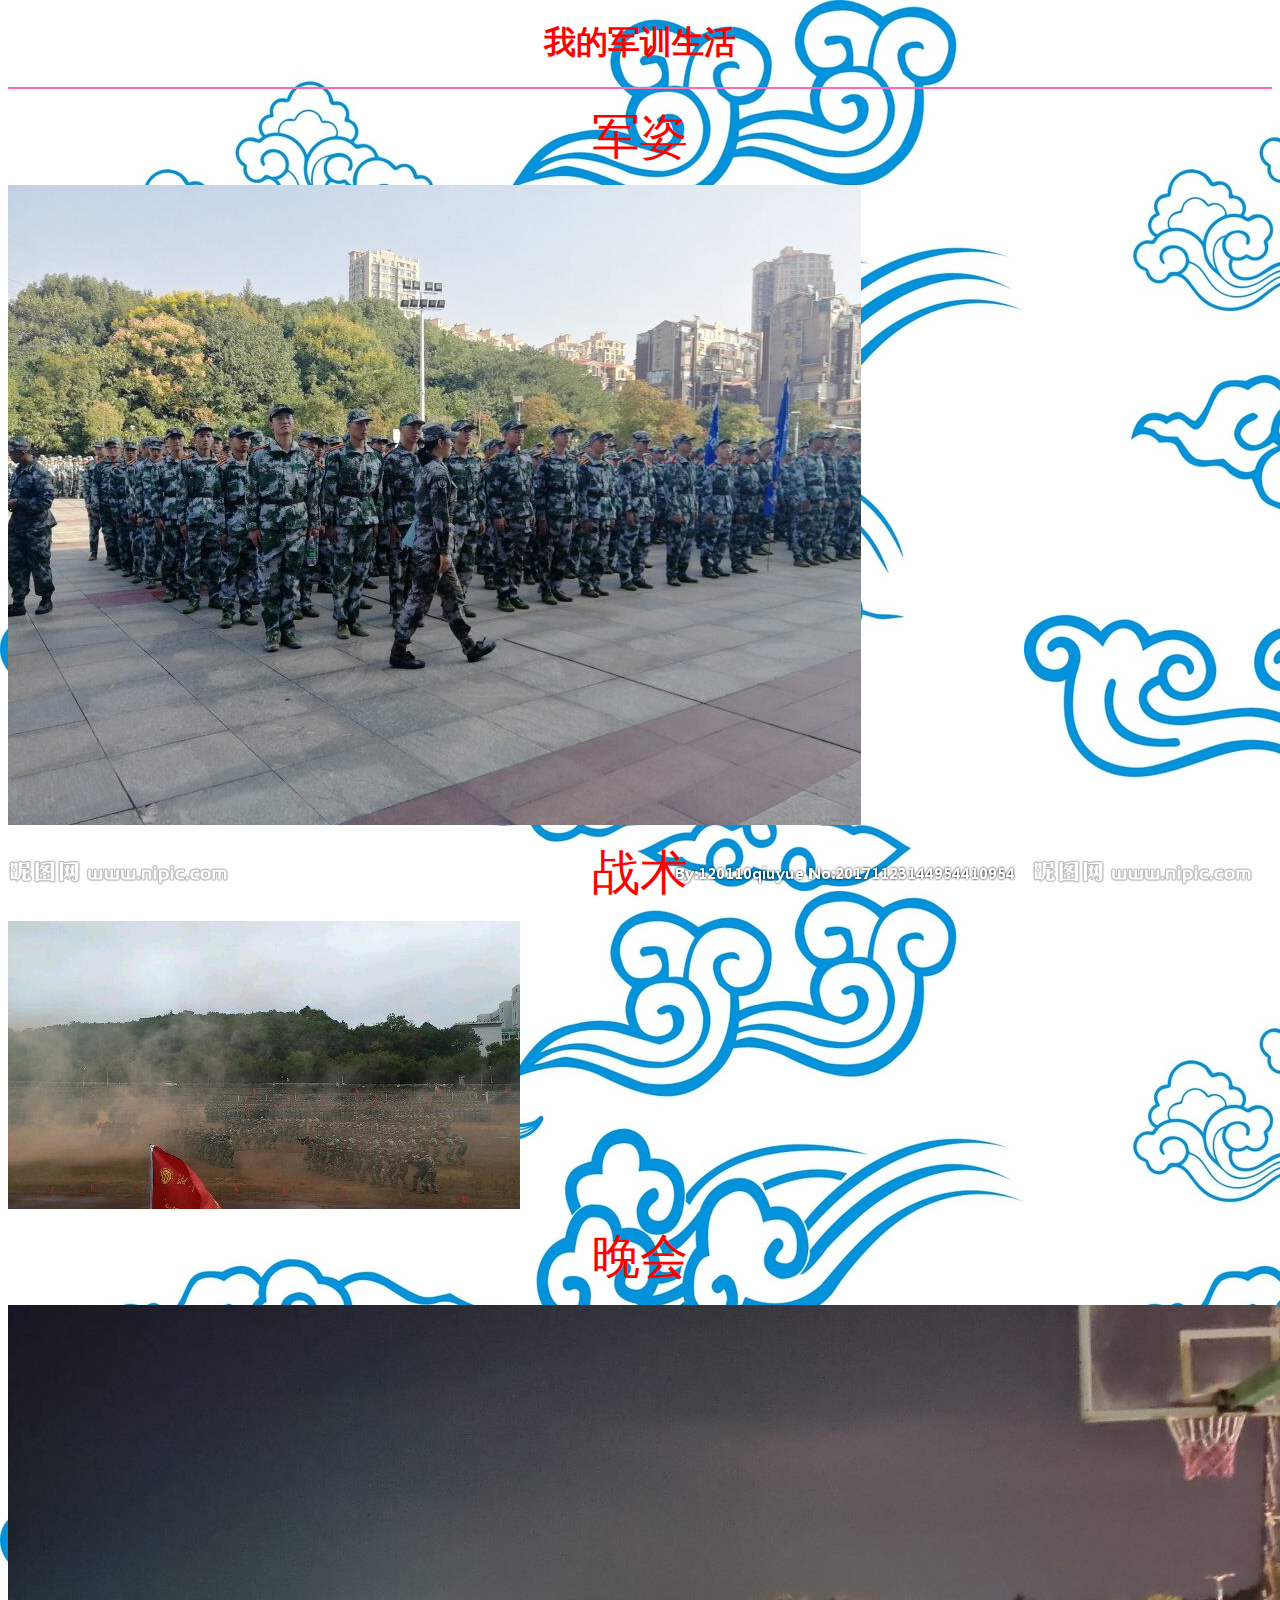
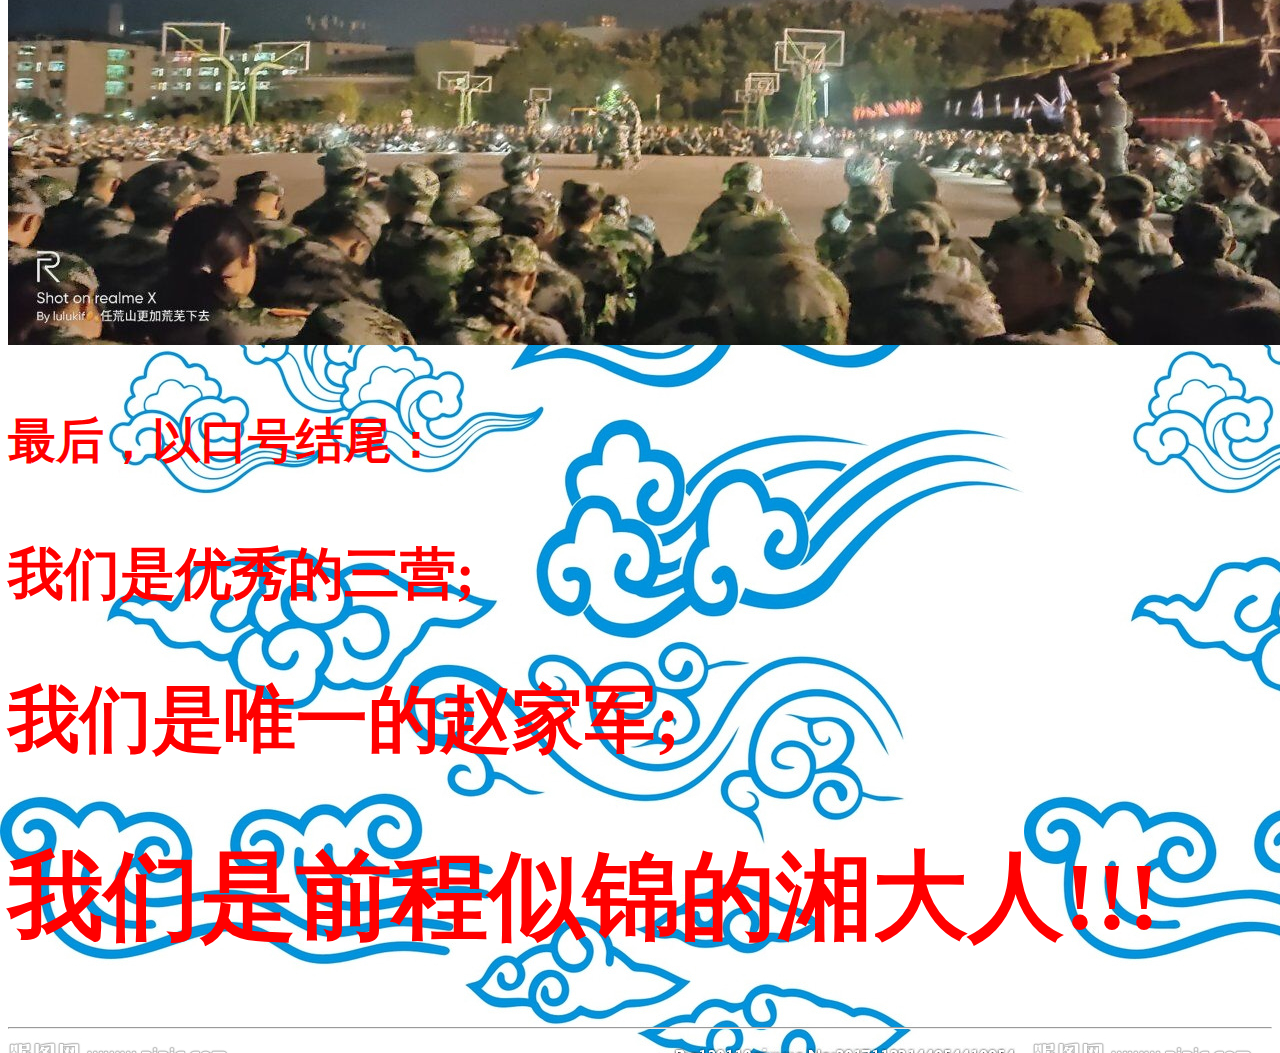
==== junxun/index.html @ 519f2de1 "Initial commit" ====
<!DOCTYPE html>
<html>
	<head>
		<meta charset="utf-8" />
		<title>我的军训生活</title>
	</head> 
	<style>
		.div1{width: 100px;
		height: 100px;
		border: 3px solid black;
	         }
		body {background-image:url(img/21764388_144954410954_2.jpg)}
		</style>
	<body >
		<h1 align="center" style="color: red;">我的军训生活</h1>
		<hr color="hotpink" />
		<p align="center" style="color: red;"><font size="8">军姿</font></p>
		<img align="center" src="img/QQ图片20191007222230.jpg">
		<p align="center" style="color: red;"><font size="8">战术</font></p>
		<img align="center" src="img/QQ图片20191007215601.jpg"/>
		<p align="center" style="color: red;"><font size="8">晚会</p>
		<img align="center" src="img/QQ图片20191007215700.jpg" />
		
		
		<h4><font face="微软雅黑" color="red">最后，以口号结尾：</font></h4>
		<h3><font face="微软雅黑" color="red">我们是优秀的三营;</font></h3>
		<h2><font face="微软雅黑" color="red">我们是唯一的赵家军;</font></h2>
		<h1><font face="微软雅黑" color="red">我们是前程似锦的湘大人!!!</font></h1>
		<hr />
		
		
		
	</body>
</html>
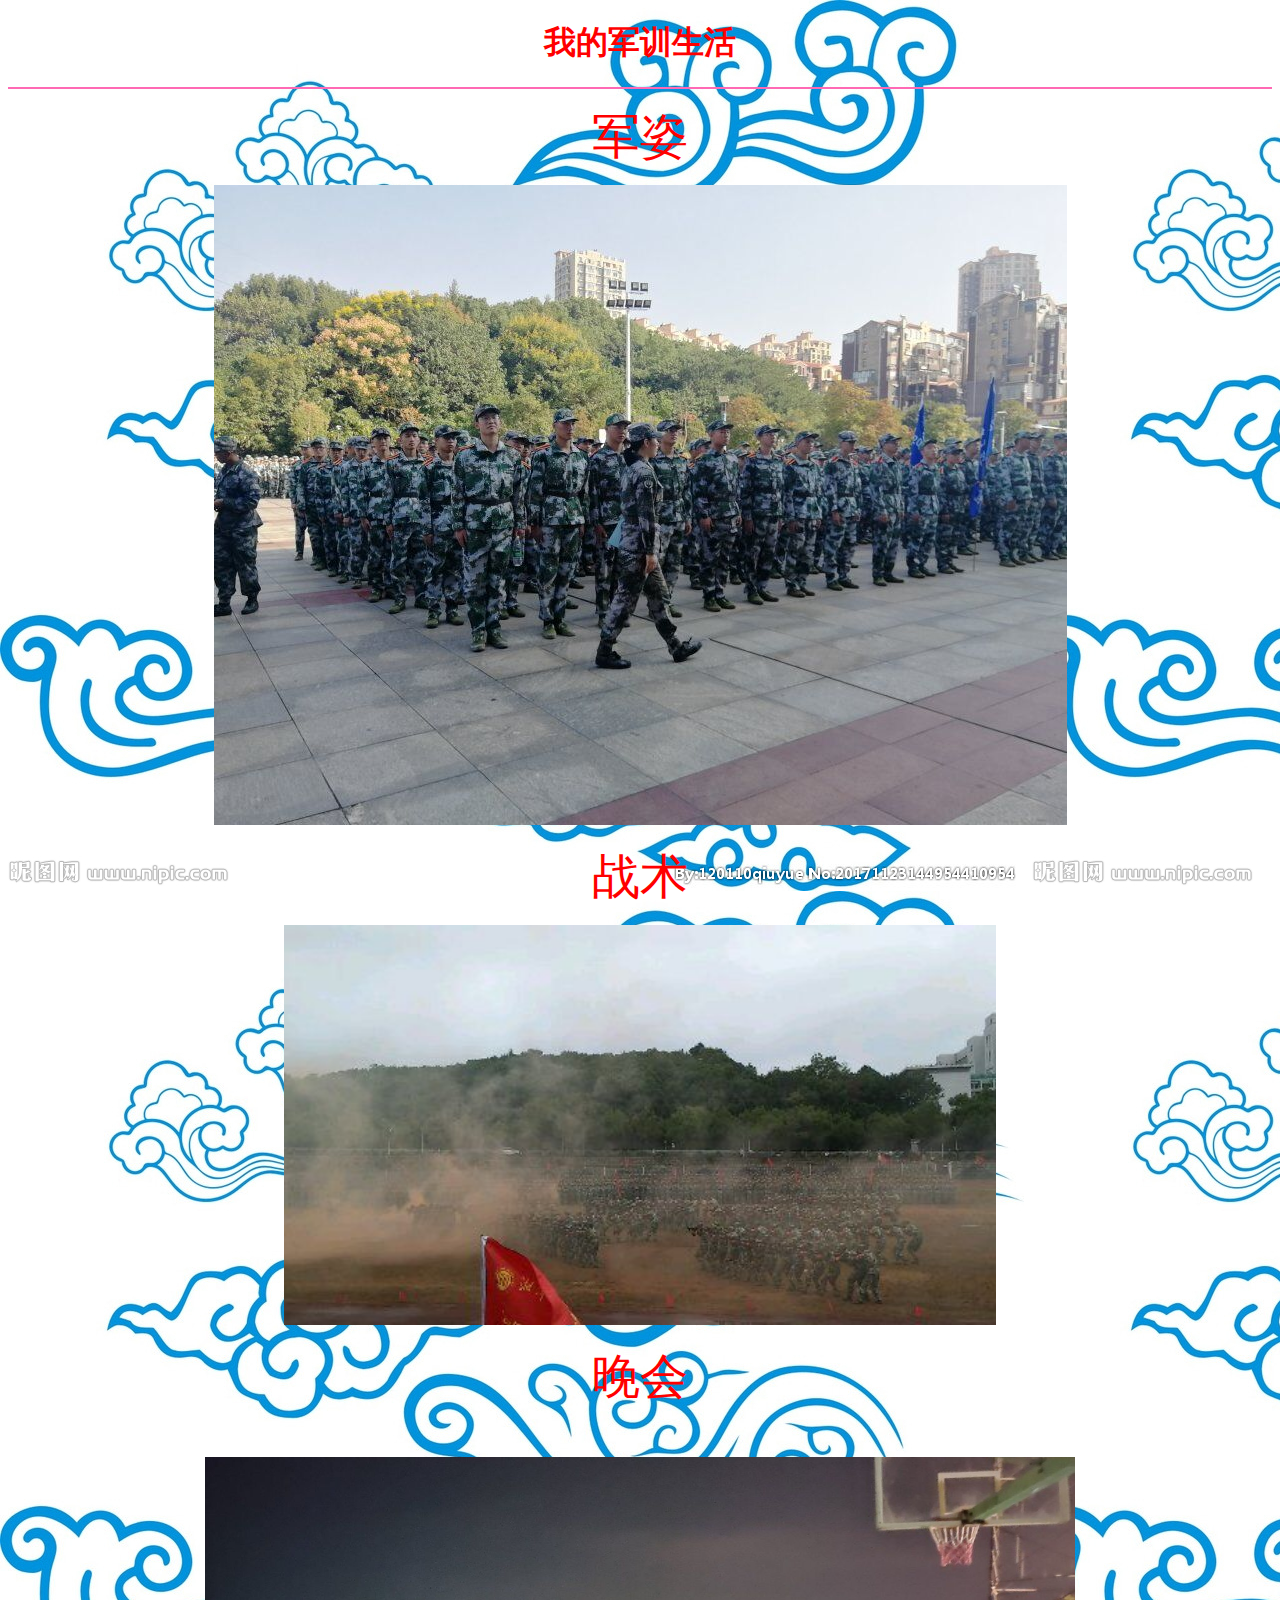
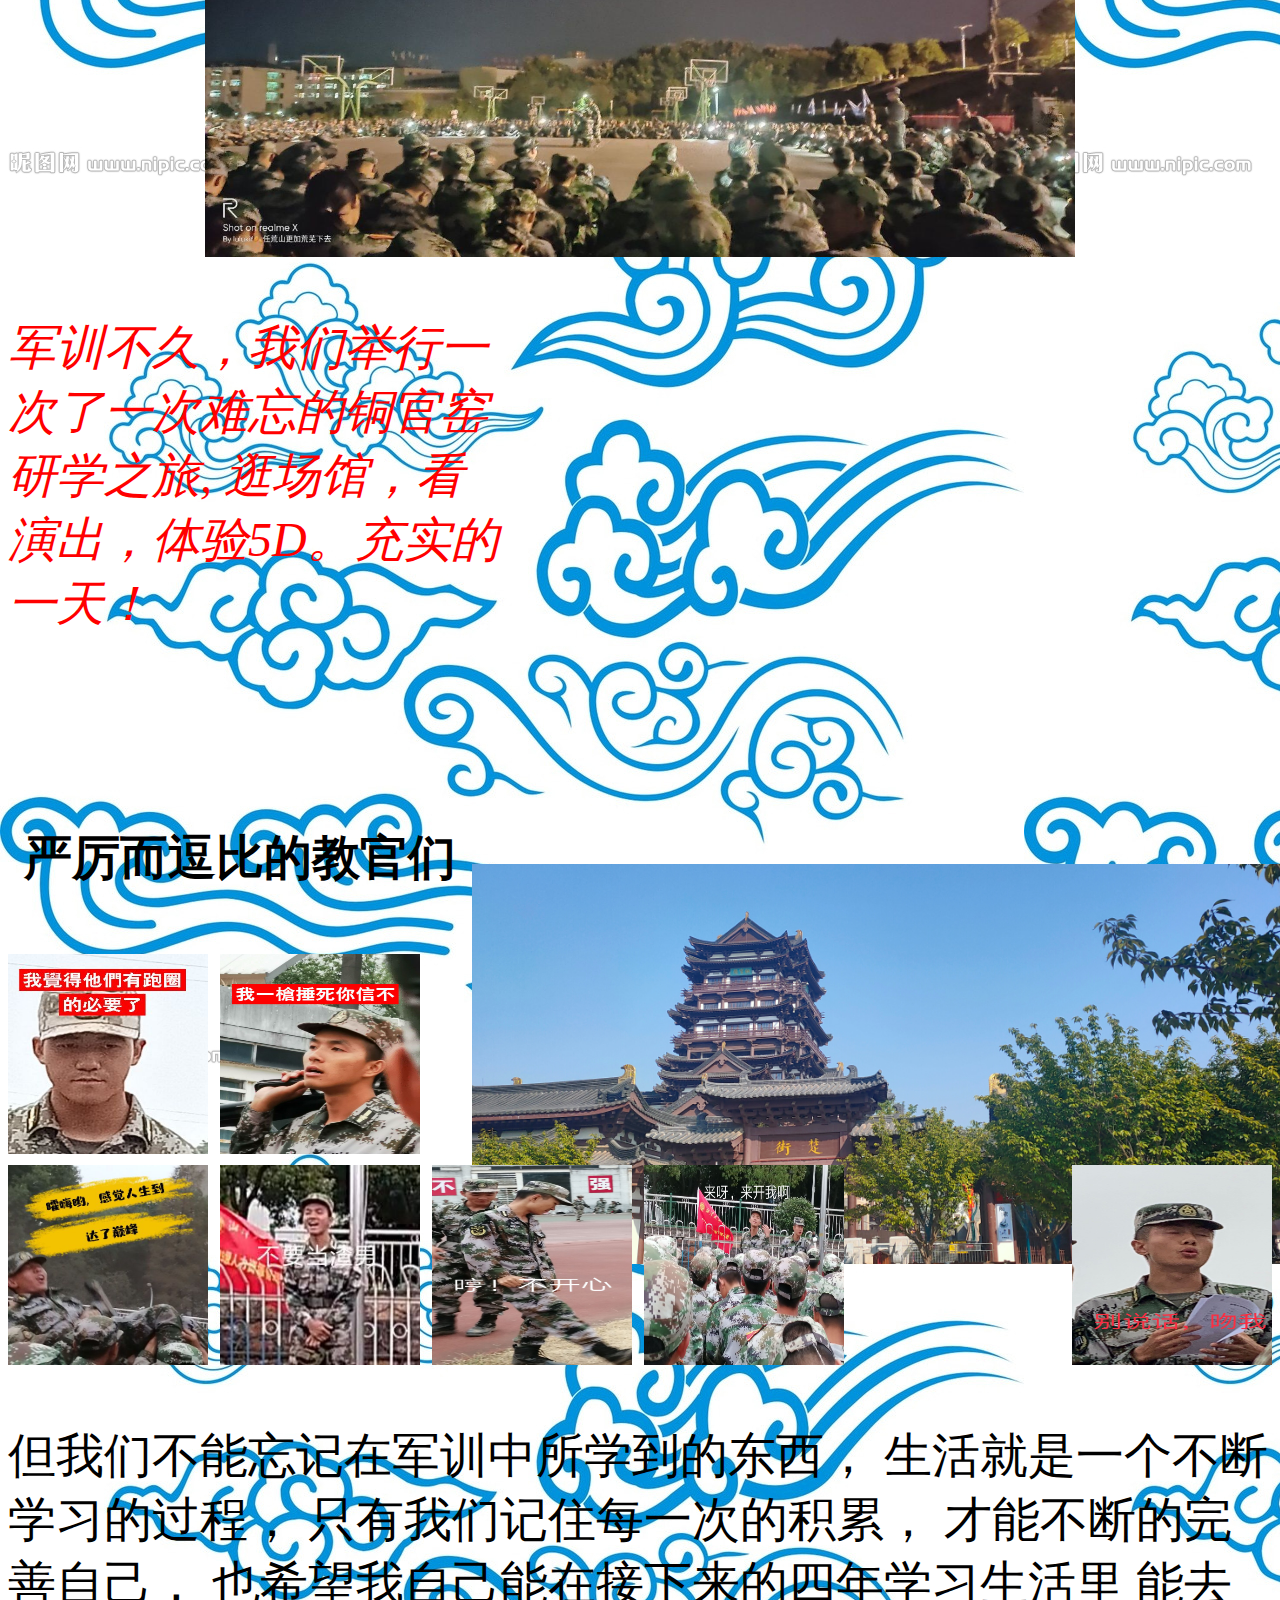
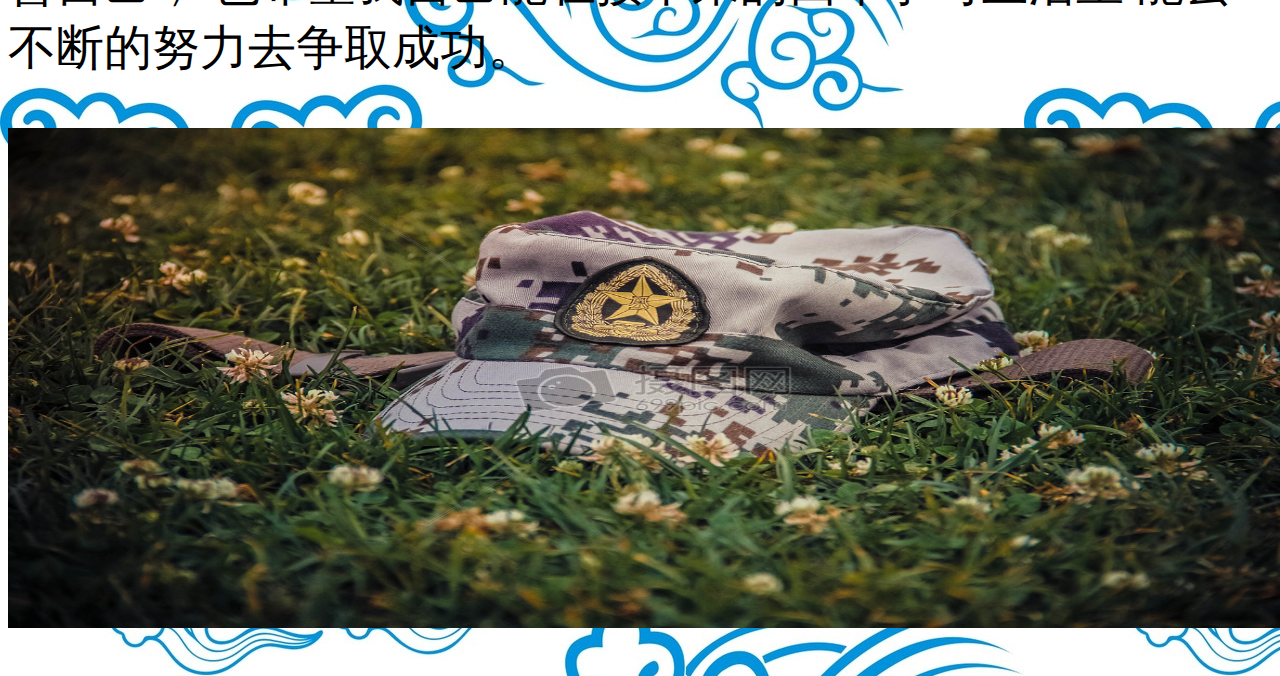
==== commit 00f01100: "another commit" ====
--- a/junxun/index.html
+++ b/junxun/index.html
@@ -5,30 +5,67 @@
 		<title>我的军训生活</title>
 	</head> 
 	<style>
+		body{background-image: url(img/21764388_144954410954_2.jpg);}
 		.div1{width: 100px;
 		height: 100px;
 		border: 3px solid black;
 	         }
-		body {background-image:url(img/21764388_144954410954_2.jpg)}
+	         .div2{width: 1000px
+	         	height: 800px;
+	        	        
+	         }
+	         .div3{width: 500px;
+	         height:500px;
+	       
+	         float: left;}
+	         .div4{width: 800px;
+	         height: 250px;
+	         float: right;	       
+	         }
+	         .div5{
+	         	margin-top: 400px;
+	         }
 		</style>
 	<body >
 		<h1 align="center" style="color: red;">我的军训生活</h1>
 		<hr color="hotpink" />
 		<p align="center" style="color: red;"><font size="8">军姿</font></p>
-		<img align="center" src="img/QQ图片20191007222230.jpg">
+		<p align="center"><img src="img/QQ图片20191007222230.jpg"></p>
 		<p align="center" style="color: red;"><font size="8">战术</font></p>
-		<img align="center" src="img/QQ图片20191007215601.jpg"/>
+		<p align="center"><img height="400px" src="img/QQ图片20191007215601.jpg"/></p>
 		<p align="center" style="color: red;"><font size="8">晚会</p>
-		<img align="center" src="img/QQ图片20191007215700.jpg" />
+		<p align="center"><img height="400px" src="img/QQ图片20191007215700.jpg" /></p>
 		
-		
-		<h4><font face="微软雅黑" color="red">最后，以口号结尾：</font></h4>
-		<h3><font face="微软雅黑" color="red">我们是优秀的三营;</font></h3>
-		<h2><font face="微软雅黑" color="red">我们是唯一的赵家军;</font></h2>
-		<h1><font face="微软雅黑" color="red">我们是前程似锦的湘大人!!!</font></h1>
-		<hr />
-		
-		
-		
+		<div class="div2">
+			<div class="div3"><i style="color: red;">军训不久，我们举行一次了一次难忘的铜官窑研学之旅,
+			逛场馆，看演出，体验5D。充实的一天！	
+			</i></div>
+			<div class="div4">
+				<p align="left"><img height="400px" src="img/8.jpg" /></p>  
+			</div>	
+		</div>
+		<br />
+		<br />
+	<div class="div5">
+		<h4 align="center"><b>严厉而逗比的教官们</b></h4>
+		<img src="img/9.jpg" height="200" width="200" />
+		<img  src="img/a6060f00fd3896f.jpg" height="200" width="200" />
+		<img align="right"  src="img/-59a563381a7fcace.jpg"  height="200" width="200"/>
+		<img  src="img/1981e2d35ddc733b.jpg" height="200" width="200" />
+		<img  src="img/50269fed9b5be610.jpg" height="200" width="200" />
+		<img  src="img/作业3c627c09245803a.jpg" height="200" width="200" />
+		<img  src="img/作业322958affdb091dee.jpg" height="200" width="200" />
+		</div>
+</div>
+		<p>
+			但我们不能忘记在军训中所学到的东西，
+			生活就是一个不断学习的过程，
+			只有我们记住每一次的积累，
+			才能不断的完善自己，
+			也希望我自己能在接下来的四年学习生活里
+			能去不断的努力去争取成功。</p>
+			<p align="center">
+			<img align="center" src="img/2.jpg" height="500px" width="1300px" />
+		</p>
 	</body>
 </html>
